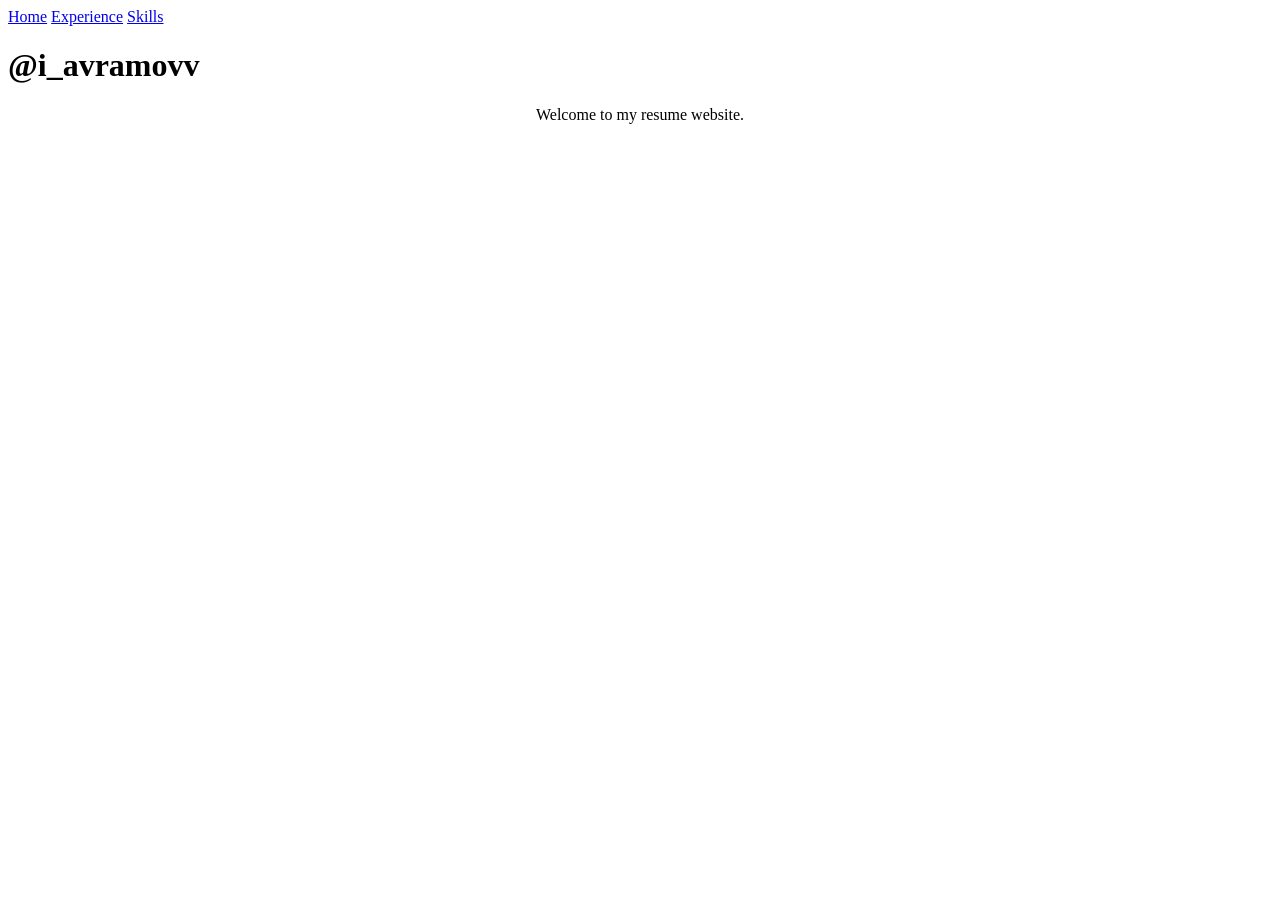
==== index.html @ 058c7a2c "Create index.html" ====
<!DOCTYPE html>
<html lang="en">
<head>
<meta charset="UTF-8">
<meta name="viewport" content="width=device-width, initial-scale=1.0">
<title>Home</title>

<link rel="stylesheet" href="style.css">
<script src="script.js" defer></script>
</head>

<body>

<div class="container fade-up">

<nav>
<a href="index.html">Home</a>
<a href="experience.html">Experience</a>
<a href="skills.html">Skills</a>
</nav>

<h1 class="fade-up delay-1">@i_avramovv</h1>

<p class="fade-up delay-2" style="text-align:center;">
Welcome to my resume website.
</p>

</div>

</body>
</html>
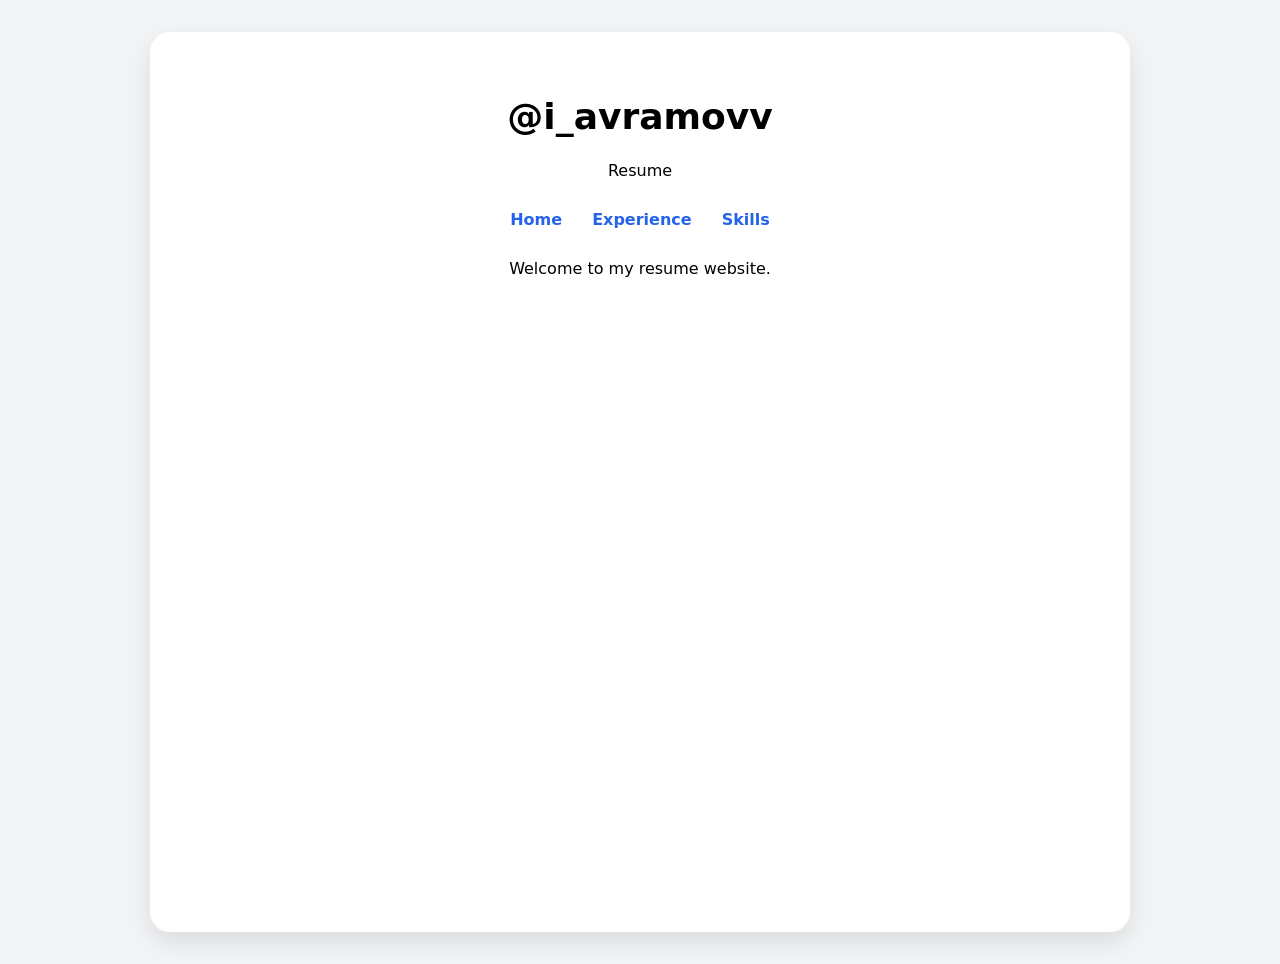
==== commit b207782d: "Update index.html" ====
--- a/index.html
+++ b/index.html
@@ -1,29 +1,37 @@
 <!DOCTYPE html>
-<html lang="en">
+<html>
 <head>
+
 <meta charset="UTF-8">
 <meta name="viewport" content="width=device-width, initial-scale=1.0">
-<title>Home</title>
+
+<title>@i_avramovv</title>
 
 <link rel="stylesheet" href="style.css">
 <script src="script.js" defer></script>
+
 </head>
 
 <body>
 
 <div class="container fade-up">
 
-<nav>
+<header class="fade-up delay-1">
+<h1>@i_avramovv</h1>
+<p>Resume</p>
+</header>
+
+<nav class="fade-up delay-2">
 <a href="index.html">Home</a>
 <a href="experience.html">Experience</a>
 <a href="skills.html">Skills</a>
 </nav>
 
-<h1 class="fade-up delay-1">@i_avramovv</h1>
-
-<p class="fade-up delay-2" style="text-align:center;">
+<div class="fade-up delay-3">
+<p style="text-align:center">
 Welcome to my resume website.
 </p>
+</div>
 
 </div>
 
--- a/style.css
+++ b/style.css
@@ -0,0 +1,90 @@
+body{
+background:#f3f4f6;
+font-family:system-ui,-apple-system,BlinkMacSystemFont,"Segoe UI",Roboto;
+min-height:100vh;
+display:flex;
+justify-content:center;
+padding:24px;
+}
+
+.container{
+max-width:900px;
+width:100%;
+background:white;
+border-radius:20px;
+padding:40px;
+box-shadow:0 10px 25px rgba(0,0,0,0.1);
+}
+
+header{
+text-align:center;
+margin-bottom:30px;
+}
+
+header h1{
+font-size:36px;
+font-weight:700;
+}
+
+nav{
+display:flex;
+justify-content:center;
+gap:30px;
+margin-bottom:30px;
+}
+
+nav a{
+text-decoration:none;
+color:#2563eb;
+font-weight:600;
+}
+
+nav a:hover{
+text-decoration:underline;
+}
+
+.grid{
+display:grid;
+grid-template-columns:1fr;
+gap:20px;
+}
+
+@media(min-width:768px){
+.grid{
+grid-template-columns:1fr 1fr;
+}
+}
+
+.card{
+background:#f9fafb;
+padding:20px;
+border-radius:14px;
+box-shadow:0 4px 10px rgba(0,0,0,0.05);
+transition:0.25s;
+}
+
+.card:hover{
+transform:translateY(-5px);
+box-shadow:0 12px 20px rgba(0,0,0,0.1);
+}
+
+.section-title{
+font-size:22px;
+font-weight:700;
+color:#2563eb;
+margin-bottom:10px;
+}
+
+@keyframes fadeUp{
+0%{opacity:0;transform:translateY(20px);}
+100%{opacity:1;transform:translateY(0);}
+}
+
+.fade-up{
+opacity:0;
+animation:fadeUp .7s ease-out forwards;
+}
+
+.delay-1{animation-delay:.2s}
+.delay-2{animation-delay:.4s}
+.delay-3{animation-delay:.6s}
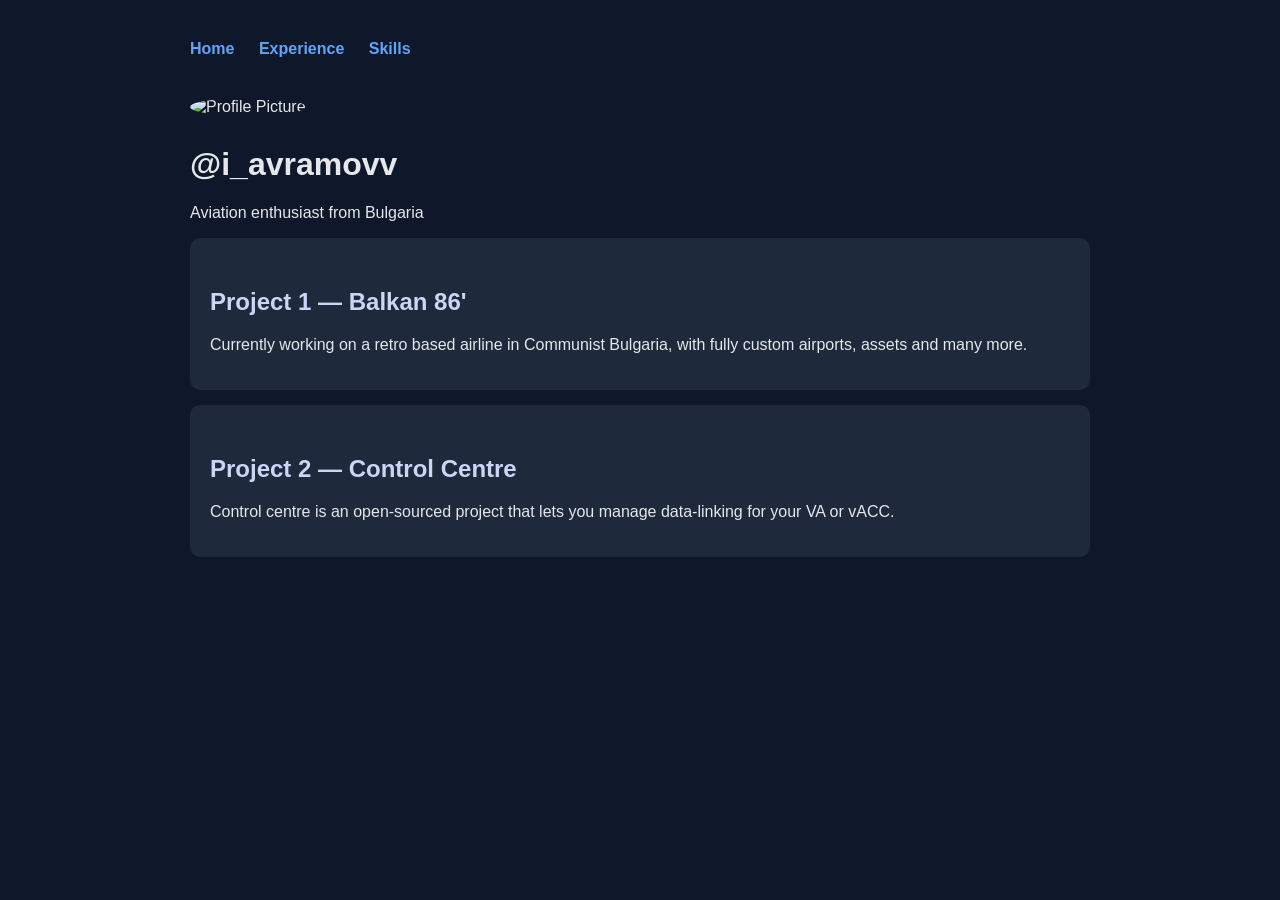
==== commit 06c97ed1: "Update index.html" ====
--- a/index.html
+++ b/index.html
@@ -1,39 +1,48 @@
 <!DOCTYPE html>
-<html>
+<html lang="en">
 <head>
-
 <meta charset="UTF-8">
-<meta name="viewport" content="width=device-width, initial-scale=1.0">
-
-<title>@i_avramovv</title>
+<title>i_avramovv portfolio - Home</title>
 
 <link rel="stylesheet" href="style.css">
-<script src="script.js" defer></script>
 
 </head>
 
 <body>
 
-<div class="container fade-up">
+<div class="container">
 
-<header class="fade-up delay-1">
-<h1>@i_avramovv</h1>
-<p>Resume</p>
-</header>
-
-<nav class="fade-up delay-2">
+<nav>
 <a href="index.html">Home</a>
 <a href="experience.html">Experience</a>
 <a href="skills.html">Skills</a>
 </nav>
 
-<div class="fade-up delay-3">
-<p style="text-align:center">
-Welcome to my resume website.
+<img src="profile.jpg" class="profile" alt="Profile Picture">
+
+<h1>@i_avramovv</h1>
+
+<p>Aviation enthusiast from Bulgaria</p>
+
+<div class="project">
+<h2>Project 1 — Balkan 86'</h2>
+<p>
+Currently working on a retro based airline in Communist Bulgaria,
+with fully custom airports, assets and many more.
+</p>
+</div>
+
+<div class="project">
+<h2>Project 2 — Control Centre</h2>
+<p>
+Control centre is an open-sourced project that lets you manage
+data-linking for your VA or vACC.
 </p>
 </div>
 
 </div>
 
+<script src="script.js"></script>
+
 </body>
 </html>
--- a/style.css
+++ b/style.css
@@ -1,90 +1,55 @@
-body{
-background:#f3f4f6;
-font-family:system-ui,-apple-system,BlinkMacSystemFont,"Segoe UI",Roboto;
-min-height:100vh;
-display:flex;
-justify-content:center;
-padding:24px;
+body {
+    margin: 0;
+    font-family: Arial, Helvetica, sans-serif;
+    background-color: #0f172a;
+    color: #e5e7eb;
 }
 
-.container{
-max-width:900px;
-width:100%;
-background:white;
-border-radius:20px;
-padding:40px;
-box-shadow:0 10px 25px rgba(0,0,0,0.1);
+.container {
+    max-width: 900px;
+    margin: auto;
+    padding: 40px 20px;
 }
 
-header{
-text-align:center;
-margin-bottom:30px;
+nav {
+    margin-bottom: 40px;
 }
 
-header h1{
-font-size:36px;
-font-weight:700;
+nav a {
+    color: #60a5fa;
+    text-decoration: none;
+    margin-right: 20px;
+    font-weight: bold;
 }
 
-nav{
-display:flex;
-justify-content:center;
-gap:30px;
-margin-bottom:30px;
+nav a:hover {
+    color: #93c5fd;
 }
 
-nav a{
-text-decoration:none;
-color:#2563eb;
-font-weight:600;
+h1 {
+    margin-top: 10px;
+    font-size: 32px;
 }
 
-nav a:hover{
-text-decoration:underline;
+h2 {
+    margin-top: 30px;
+    color: #cbd5f5;
 }
 
-.grid{
-display:grid;
-grid-template-columns:1fr;
-gap:20px;
+.profile {
+    width: 120px;
+    border-radius: 50%;
+    margin-bottom: 20px;
 }
 
-@media(min-width:768px){
-.grid{
-grid-template-columns:1fr 1fr;
-}
+.project {
+    background: #1e293b;
+    padding: 20px;
+    border-radius: 10px;
+    margin-top: 15px;
+    transition: transform 0.2s ease;
 }
 
-.card{
-background:#f9fafb;
-padding:20px;
-border-radius:14px;
-box-shadow:0 4px 10px rgba(0,0,0,0.05);
-transition:0.25s;
+.project:hover {
+    transform: translateY(-4px);
 }
-
-.card:hover{
-transform:translateY(-5px);
-box-shadow:0 12px 20px rgba(0,0,0,0.1);
-}
-
-.section-title{
-font-size:22px;
-font-weight:700;
-color:#2563eb;
-margin-bottom:10px;
-}
-
-@keyframes fadeUp{
-0%{opacity:0;transform:translateY(20px);}
-100%{opacity:1;transform:translateY(0);}
-}
-
-.fade-up{
-opacity:0;
-animation:fadeUp .7s ease-out forwards;
-}
-
-.delay-1{animation-delay:.2s}
-.delay-2{animation-delay:.4s}
-.delay-3{animation-delay:.6s}
